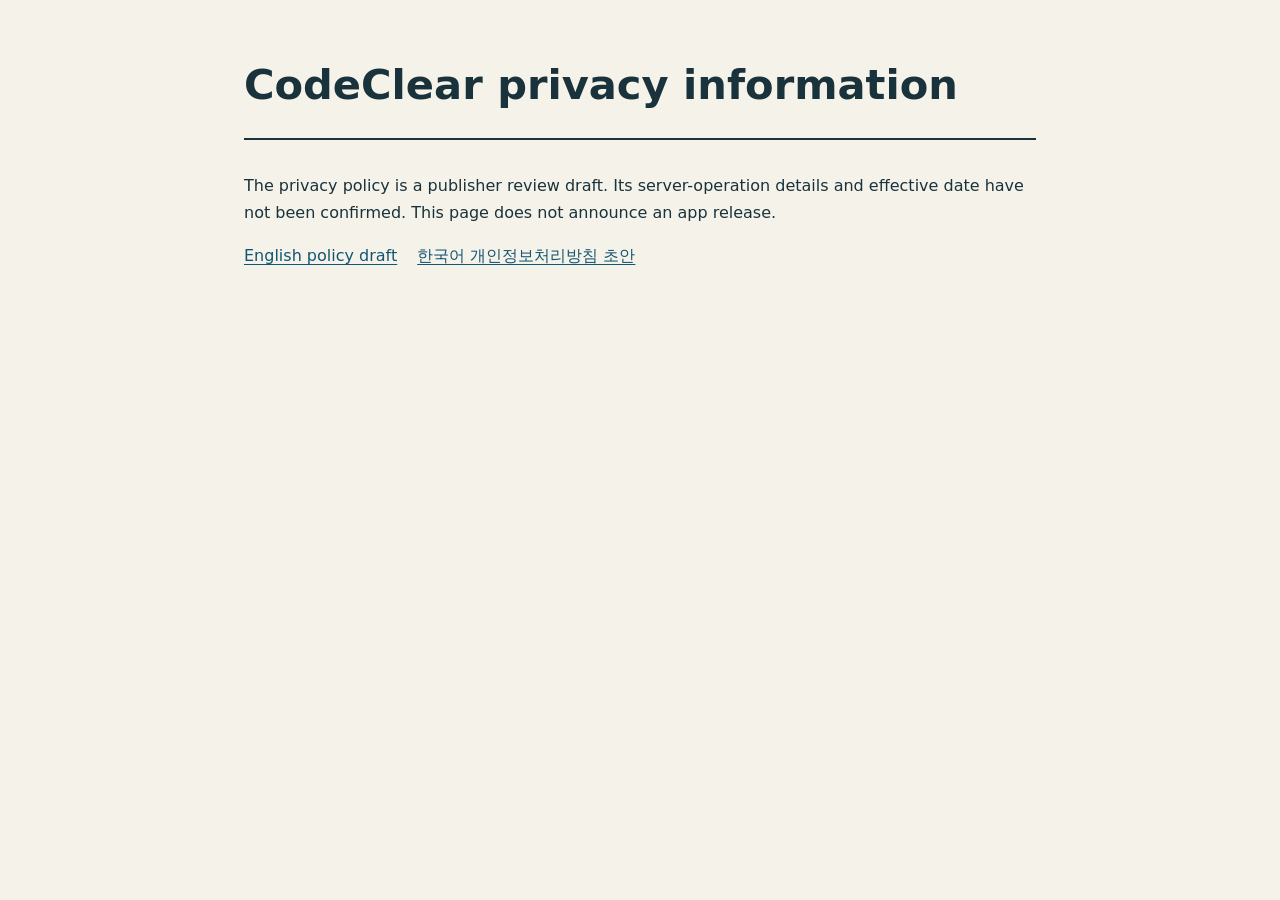
==== docs/index.html @ 7d55242e "Prepare bilingual privacy review pages for GitHub Pages Describe actual local capture, SDK diagnosti" ====
<!doctype html>
<html lang="en">
    <head>
        <meta charset="utf-8" />
        <meta name="viewport" content="width=device-width, initial-scale=1" />
        <meta name="robots" content="noindex" />
        <title>CodeClear privacy information</title>
        <link rel="stylesheet" href="privacy/policy.css" />
    </head>
    <body>
        <header><h1>CodeClear privacy information</h1></header>
        <main>
            <p>
                The privacy policy is a publisher review draft. Its
                server-operation details and effective date have not been
                confirmed. This page does not announce an app release.
            </p>
            <nav aria-label="Privacy policy language">
                <a href="privacy/index.html" lang="en">English policy draft</a>
                <a href="privacy/ko.html" lang="ko"
                    >한국어 개인정보처리방침 초안</a
                >
            </nav>
        </main>
    </body>
</html>
---- docs/privacy/policy.css ----
* {
    box-sizing: border-box;
}
html {
    color-scheme: light dark;
}
body {
    max-width: 52rem;
    margin: auto;
    padding: 2rem 1.25rem 4rem;
    font:
        1rem/1.7 system-ui,
        sans-serif;
    color: #19323b;
    background: #f5f2e9;
}
header {
    border-bottom: 2px solid #19323b;
    margin-bottom: 2rem;
}
h1 {
    font-size: clamp(1.8rem, 5vw, 2.6rem);
    line-height: 1.2;
}
h2 {
    margin-top: 2.2rem;
    font-size: 1.25rem;
    line-height: 1.4;
}
a {
    color: #125572;
    text-underline-offset: 0.18em;
    overflow-wrap: anywhere;
}
nav {
    display: flex;
    gap: 1.25rem;
    flex-wrap: wrap;
}
.notice {
    padding: 1rem;
    border: 2px solid #9b3c1c;
    border-radius: 0.5rem;
}
.pending {
    border-left: 3px solid #9b3c1c;
    padding-left: 1rem;
}
footer {
    border-top: 1px solid;
    margin-top: 3rem;
    padding-top: 1rem;
}
@media (prefers-color-scheme: dark) {
    body {
        color: #f5f2e9;
        background: #19323b;
    }
    header {
        border-color: #f5f2e9;
    }
    a {
        color: #b9def0;
    }
    .notice,
    .pending {
        border-color: #f4a182;
    }
}
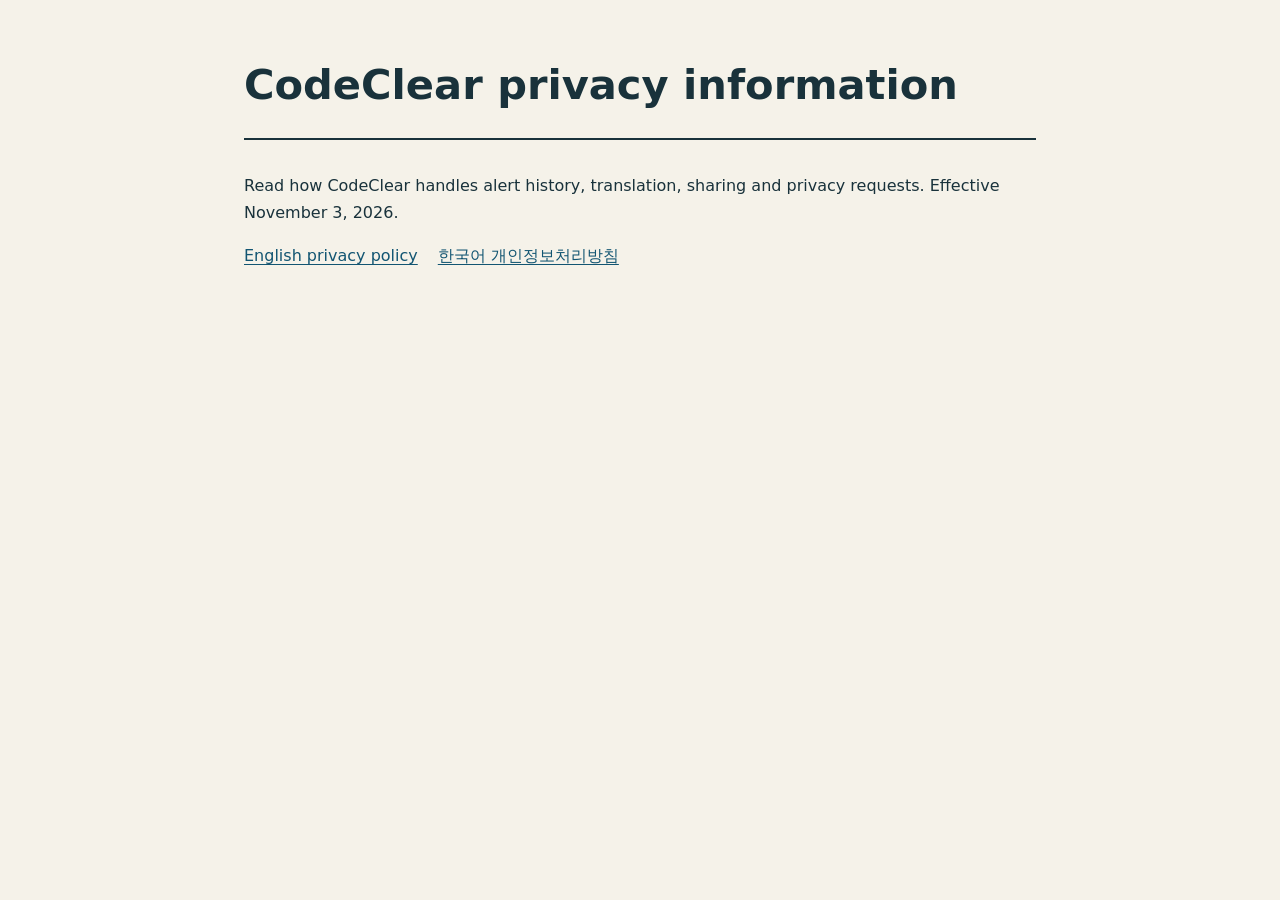
==== commit 426d2f71: "Set the privacy policy effective date to November 3 Apply the publisher-authorized effective date an" ====
--- a/docs/index.html
+++ b/docs/index.html
@@ -3,7 +3,6 @@
     <head>
         <meta charset="utf-8" />
         <meta name="viewport" content="width=device-width, initial-scale=1" />
-        <meta name="robots" content="noindex" />
         <title>CodeClear privacy information</title>
         <link rel="stylesheet" href="privacy/policy.css" />
     </head>
@@ -11,15 +10,14 @@
         <header><h1>CodeClear privacy information</h1></header>
         <main>
             <p>
-                The privacy policy is a publisher review draft. Its
-                server-operation details and effective date have not been
-                confirmed. This page does not announce an app release.
+                Read how CodeClear handles alert history, translation, sharing
+                and privacy requests. Effective November 3, 2026.
             </p>
             <nav aria-label="Privacy policy language">
-                <a href="privacy/index.html" lang="en">English policy draft</a>
-                <a href="privacy/ko.html" lang="ko"
-                    >한국어 개인정보처리방침 초안</a
+                <a href="privacy/index.html" lang="en"
+                    >English privacy policy</a
                 >
+                <a href="privacy/ko.html" lang="ko">한국어 개인정보처리방침</a>
             </nav>
         </main>
     </body>
--- a/docs/privacy/policy.css
+++ b/docs/privacy/policy.css
@@ -42,10 +42,6 @@
     border: 2px solid #9b3c1c;
     border-radius: 0.5rem;
 }
-.pending {
-    border-left: 3px solid #9b3c1c;
-    padding-left: 1rem;
-}
 footer {
     border-top: 1px solid;
     margin-top: 3rem;
@@ -62,8 +58,7 @@
     a {
         color: #b9def0;
     }
-    .notice,
-    .pending {
+    .notice {
         border-color: #f4a182;
     }
 }
